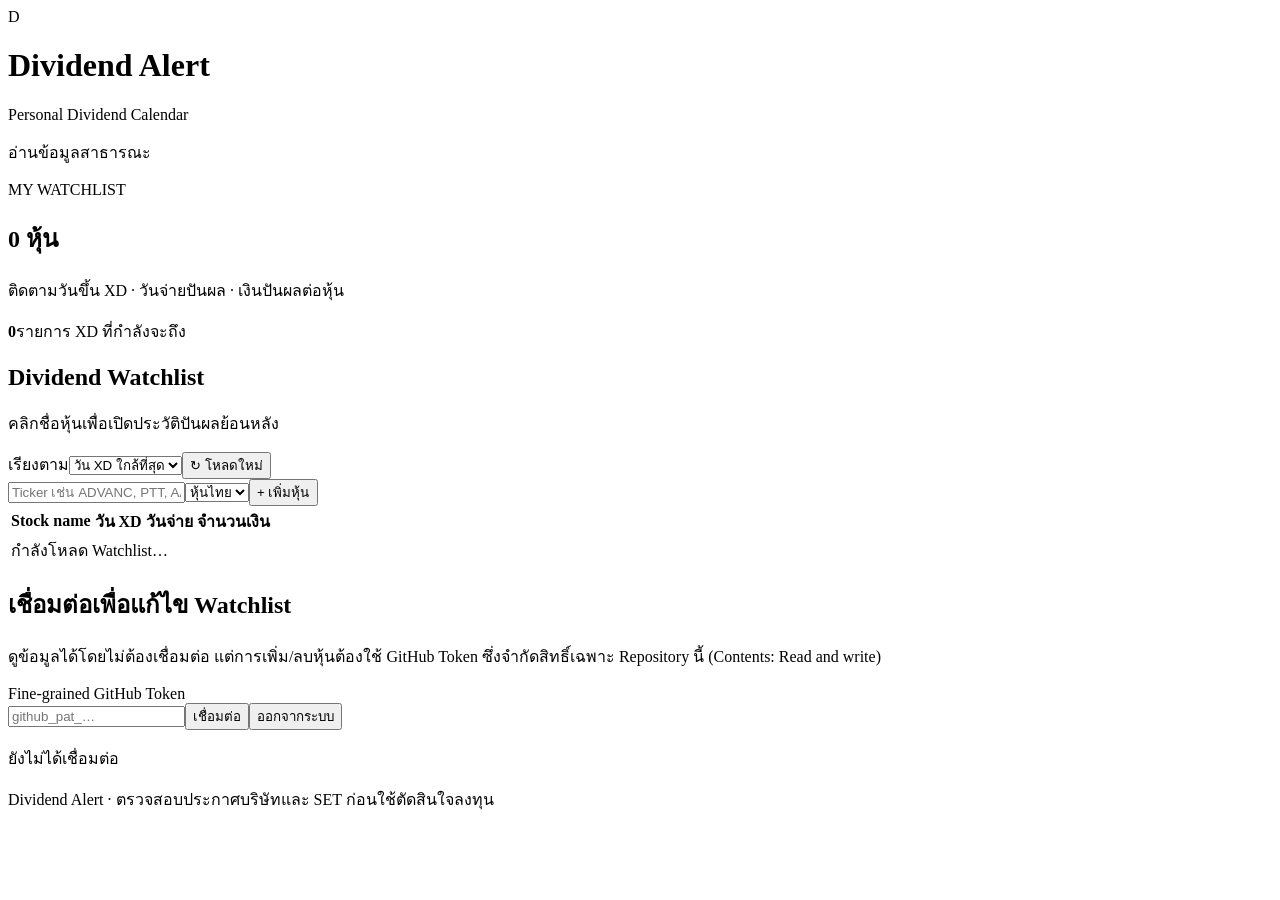
==== index.html @ e96a320b "Add Dividend Alert v1: index.html" ====
<!doctype html>
<html lang="th"><head><meta charset="utf-8"><meta name="viewport" content="width=device-width,initial-scale=1"><meta name="theme-color" content="#020a06"><title>Dividend Alert</title><link rel="stylesheet" href="css/style.css"></head>
<body>
<header class="topbar"><div class="brand-mark">D</div><div class="brand"><h1>Dividend Alert</h1><p>Personal Dividend Calendar</p></div><span id="connectionBadge" class="badge warn">อ่านข้อมูลสาธารณะ</span></header>
<main>
<section class="hero panel"><div><p class="eyebrow">MY WATCHLIST</p><h2 id="stockCount">0 หุ้น</h2><p class="muted">ติดตามวันขึ้น XD · วันจ่ายปันผล · เงินปันผลต่อหุ้น</p></div><div class="hero-stat"><strong id="upcomingCount">0</strong><span>รายการ XD ที่กำลังจะถึง</span></div></section>
<section class="panel"><div class="section-head"><div><h2>Dividend Watchlist</h2><p class="muted">คลิกชื่อหุ้นเพื่อเปิดประวัติปันผลย้อนหลัง</p></div><div class="sort-wrap"><label for="sortSelect">เรียงตาม</label><select id="sortSelect"><option value="date">วัน XD ใกล้ที่สุด</option><option value="name">ชื่อหุ้น A–Z</option></select><button id="refreshBtn" class="btn secondary">↻ โหลดใหม่</button></div></div>
<form id="addForm" class="add-row"><input id="tickerInput" maxlength="20" placeholder="Ticker เช่น ADVANC, PTT, AAPL" autocomplete="off" required><select id="marketSelect" aria-label="ตลาดหุ้น"><option value="TH">หุ้นไทย</option><option value="US">สหรัฐฯ</option></select><button class="btn primary" type="submit">+ เพิ่มหุ้น</button></form>
<div class="table-scroll"><table><thead><tr><th>Stock name</th><th>วัน XD</th><th>วันจ่าย</th><th>จำนวนเงิน</th><th></th></tr></thead><tbody id="watchlistBody"><tr><td colspan="5" class="empty">กำลังโหลด Watchlist…</td></tr></tbody></table></div><p id="lastUpdated" class="muted small"></p><p id="statusMessage" class="muted small" aria-live="polite"></p></section>
<section class="panel settings"><h2>เชื่อมต่อเพื่อแก้ไข Watchlist</h2><p class="muted">ดูข้อมูลได้โดยไม่ต้องเชื่อมต่อ แต่การเพิ่ม/ลบหุ้นต้องใช้ GitHub Token ซึ่งจำกัดสิทธิ์เฉพาะ Repository นี้ (Contents: Read and write)</p><label for="tokenInput">Fine-grained GitHub Token</label><div class="token-row"><input id="tokenInput" type="password" placeholder="github_pat_…" autocomplete="off"><button id="connectBtn" class="btn primary">เชื่อมต่อ</button><button id="disconnectBtn" class="btn secondary">ออกจากระบบ</button></div><p id="githubStatus" class="muted small">ยังไม่ได้เชื่อมต่อ</p></section>
<footer>Dividend Alert · ตรวจสอบประกาศบริษัทและ SET ก่อนใช้ตัดสินใจลงทุน</footer></main><script src="js/app.js"></script></body></html>
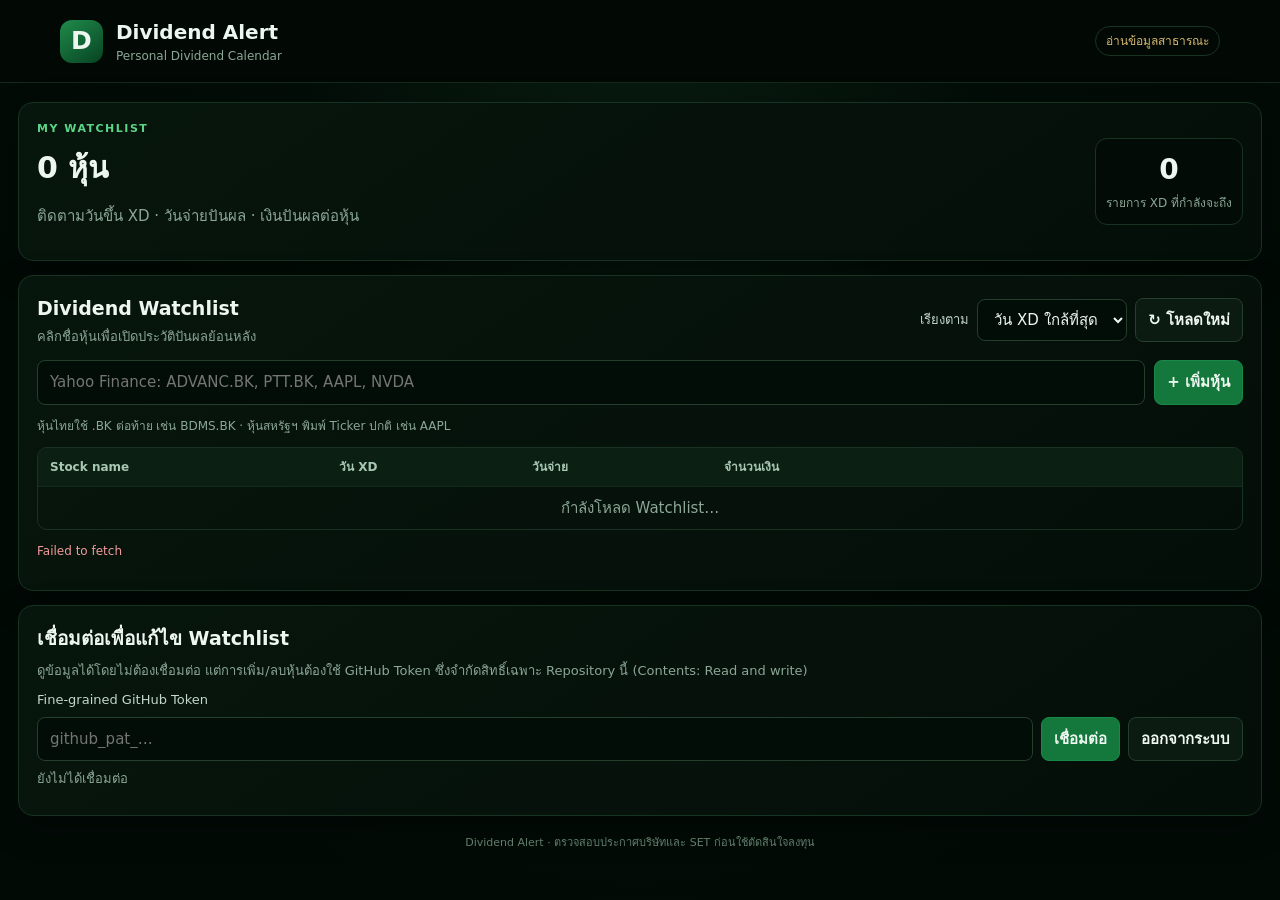
==== commit 5acc8e7c: "Remove market selector and use Yahoo Finance ticker format" ====
--- a/index.html
+++ b/index.html
@@ -5,7 +5,7 @@
 <main>
 <section class="hero panel"><div><p class="eyebrow">MY WATCHLIST</p><h2 id="stockCount">0 หุ้น</h2><p class="muted">ติดตามวันขึ้น XD · วันจ่ายปันผล · เงินปันผลต่อหุ้น</p></div><div class="hero-stat"><strong id="upcomingCount">0</strong><span>รายการ XD ที่กำลังจะถึง</span></div></section>
 <section class="panel"><div class="section-head"><div><h2>Dividend Watchlist</h2><p class="muted">คลิกชื่อหุ้นเพื่อเปิดประวัติปันผลย้อนหลัง</p></div><div class="sort-wrap"><label for="sortSelect">เรียงตาม</label><select id="sortSelect"><option value="date">วัน XD ใกล้ที่สุด</option><option value="name">ชื่อหุ้น A–Z</option></select><button id="refreshBtn" class="btn secondary">↻ โหลดใหม่</button></div></div>
-<form id="addForm" class="add-row"><input id="tickerInput" maxlength="20" placeholder="Ticker เช่น ADVANC, PTT, AAPL" autocomplete="off" required><select id="marketSelect" aria-label="ตลาดหุ้น"><option value="TH">หุ้นไทย</option><option value="US">สหรัฐฯ</option></select><button class="btn primary" type="submit">+ เพิ่มหุ้น</button></form>
+<form id="addForm" class="add-row"><input id="tickerInput" maxlength="20" placeholder="Yahoo Finance: ADVANC.BK, PTT.BK, AAPL, NVDA" autocomplete="off" required><button class="btn primary" type="submit">+ เพิ่มหุ้น</button></form><p class="muted small">หุ้นไทยใช้ .BK ต่อท้าย เช่น BDMS.BK · หุ้นสหรัฐฯ พิมพ์ Ticker ปกติ เช่น AAPL</p>
 <div class="table-scroll"><table><thead><tr><th>Stock name</th><th>วัน XD</th><th>วันจ่าย</th><th>จำนวนเงิน</th><th></th></tr></thead><tbody id="watchlistBody"><tr><td colspan="5" class="empty">กำลังโหลด Watchlist…</td></tr></tbody></table></div><p id="lastUpdated" class="muted small"></p><p id="statusMessage" class="muted small" aria-live="polite"></p></section>
 <section class="panel settings"><h2>เชื่อมต่อเพื่อแก้ไข Watchlist</h2><p class="muted">ดูข้อมูลได้โดยไม่ต้องเชื่อมต่อ แต่การเพิ่ม/ลบหุ้นต้องใช้ GitHub Token ซึ่งจำกัดสิทธิ์เฉพาะ Repository นี้ (Contents: Read and write)</p><label for="tokenInput">Fine-grained GitHub Token</label><div class="token-row"><input id="tokenInput" type="password" placeholder="github_pat_…" autocomplete="off"><button id="connectBtn" class="btn primary">เชื่อมต่อ</button><button id="disconnectBtn" class="btn secondary">ออกจากระบบ</button></div><p id="githubStatus" class="muted small">ยังไม่ได้เชื่อมต่อ</p></section>
 <footer>Dividend Alert · ตรวจสอบประกาศบริษัทและ SET ก่อนใช้ตัดสินใจลงทุน</footer></main><script src="js/app.js"></script></body></html>
--- a/css/style.css
+++ b/css/style.css
@@ -0,0 +1,26 @@
+:root{color-scheme:dark;--bg:#020a06;--panel:#06130b;--panel2:#091a10;--line:#193322;--text:#edf7f0;--muted:#8ca795;--green:#1b9850}
+*{box-sizing:border-box}body{margin:0;min-height:100vh;background:radial-gradient(ellipse at 50% -25%,#0b2415 0%,#030d07 42%,var(--bg) 78%);color:var(--text);font:15px/1.5 system-ui,-apple-system,"Segoe UI",sans-serif}.topbar{display:flex;align-items:center;gap:13px;padding:17px max(20px,calc((100% - 1160px)/2));border-bottom:1px solid #14291c;background:#020905}.brand-mark{width:43px;height:43px;border-radius:12px;background:linear-gradient(145deg,#208b4b,#074322);display:grid;place-items:center;font-size:25px;font-weight:850}.brand h1{font-size:20px;margin:0}.brand p{margin:0;color:var(--muted);font-size:12px}.badge{margin-left:auto;padding:5px 10px;border:1px solid var(--line);border-radius:99px;font-size:12px}.badge.ok{color:#79e6a1;border-color:#246d43}.badge.warn{color:#d9b96f}
+main{max-width:1160px;margin:27px auto;padding:0 18px}.panel{background:linear-gradient(145deg,#07160d,#040e08);border:1px solid #173321;border-radius:15px;padding:23px;margin-bottom:19px;box-shadow:0 12px 34px #0005}.hero{display:flex;justify-content:space-between;align-items:center;gap:18px}.eyebrow{margin:0 0 7px;color:#5bd488;font-size:11px;letter-spacing:1.5px;font-weight:800}.hero h2{font-size:30px;margin:0}.muted{color:var(--muted)}.hero-stat{min-width:150px;text-align:center;border:1px solid var(--line);background:#030b06;border-radius:12px;padding:13px}.hero-stat strong{display:block;font-size:28px}.hero-stat span{font-size:12px;color:var(--muted)}
+.section-head{display:flex;align-items:center;justify-content:space-between;gap:15px}.section-head h2,.settings h2{font-size:19px;margin:0 0 4px}.section-head p{margin:0;font-size:13px}.sort-wrap{display:flex;align-items:center;gap:8px}.sort-wrap label,.settings label{font-size:13px;color:#c3d7ca}input,select,.btn{font:inherit;color:var(--text);background:#030d07;border:1px solid #24402d;border-radius:8px;padding:10px 12px}.btn{cursor:pointer;font-weight:700}.btn:hover{filter:brightness(1.2)}.btn.primary{background:#14783c;border-color:#19894a}.btn.secondary{background:#0b1b11}.add-row{display:flex;gap:9px;margin:21px 0 14px}.add-row input{flex:1;min-width:120px}.add-row select{min-width:115px}.table-scroll{overflow-x:auto;border:1px solid var(--line);border-radius:10px}table{width:100%;min-width:680px;border-collapse:collapse;text-align:left}th{background:#0b2013;color:#a9c8b4;font-size:12px;padding:13px 15px;white-space:nowrap}td{padding:14px 15px;border-top:1px solid #142a1c;white-space:nowrap}tbody tr:hover{background:#0a1c10}.ticker-link{color:#86e4a5;text-decoration:none;font-weight:800}.ticker-link:hover{text-decoration:underline}.market-label,.row-status{display:block;color:var(--muted);font-size:11px}.row-status.error{color:#f19b9b}.remove{border:1px solid #573333;color:#f0a0a0;background:#21100f;border-radius:7px;padding:5px 9px;cursor:pointer}.empty{text-align:center;color:var(--muted);padding:28px}.small{font-size:12px}.settings>p{font-size:13px}.token-row{display:flex;gap:8px;margin-top:8px}.token-row input{flex:1;min-width:100px}footer{text-align:center;color:#617e6b;font-size:11px;padding:8px 0 26px}@media(max-width:680px){main{margin:15px auto;padding:0 10px}.panel{padding:16px}.section-head{align-items:flex-start;flex-direction:column}.sort-wrap{width:100%;flex-wrap:wrap}.add-row{flex-wrap:wrap}.add-row input{flex-basis:100%}.hero-stat{min-width:105px}.token-row{flex-wrap:wrap}.token-row input{flex-basis:100%}}
+
+/* Compact layout: keep text readable while reducing unused space. */
+main{max-width:1280px;margin:19px auto}
+.panel{padding:18px;margin-bottom:14px}
+.hero-stat{padding:10px;min-width:138px}
+.add-row{margin:14px 0 10px}
+.table-scroll table{table-layout:fixed}
+.table-scroll th,.table-scroll td{padding:10px 12px}
+.table-scroll th:nth-child(1),.table-scroll td:nth-child(1){width:24%}
+.table-scroll th:nth-child(2),.table-scroll td:nth-child(2){width:16%}
+.table-scroll th:nth-child(3),.table-scroll td:nth-child(3){width:16%}
+.table-scroll th:nth-child(4),.table-scroll td:nth-child(4){width:32%}
+.table-scroll th:nth-child(5),.table-scroll td:nth-child(5){width:12%}
+.settings>p{margin:8px 0}
+.token-row{margin-top:6px}
+footer{padding:5px 0 18px}
+@media(max-width:680px){
+  main{margin:12px auto;padding:0 10px}
+  .panel{padding:14px;margin-bottom:12px}
+  .table-scroll th,.table-scroll td{padding:10px 10px}
+}
+
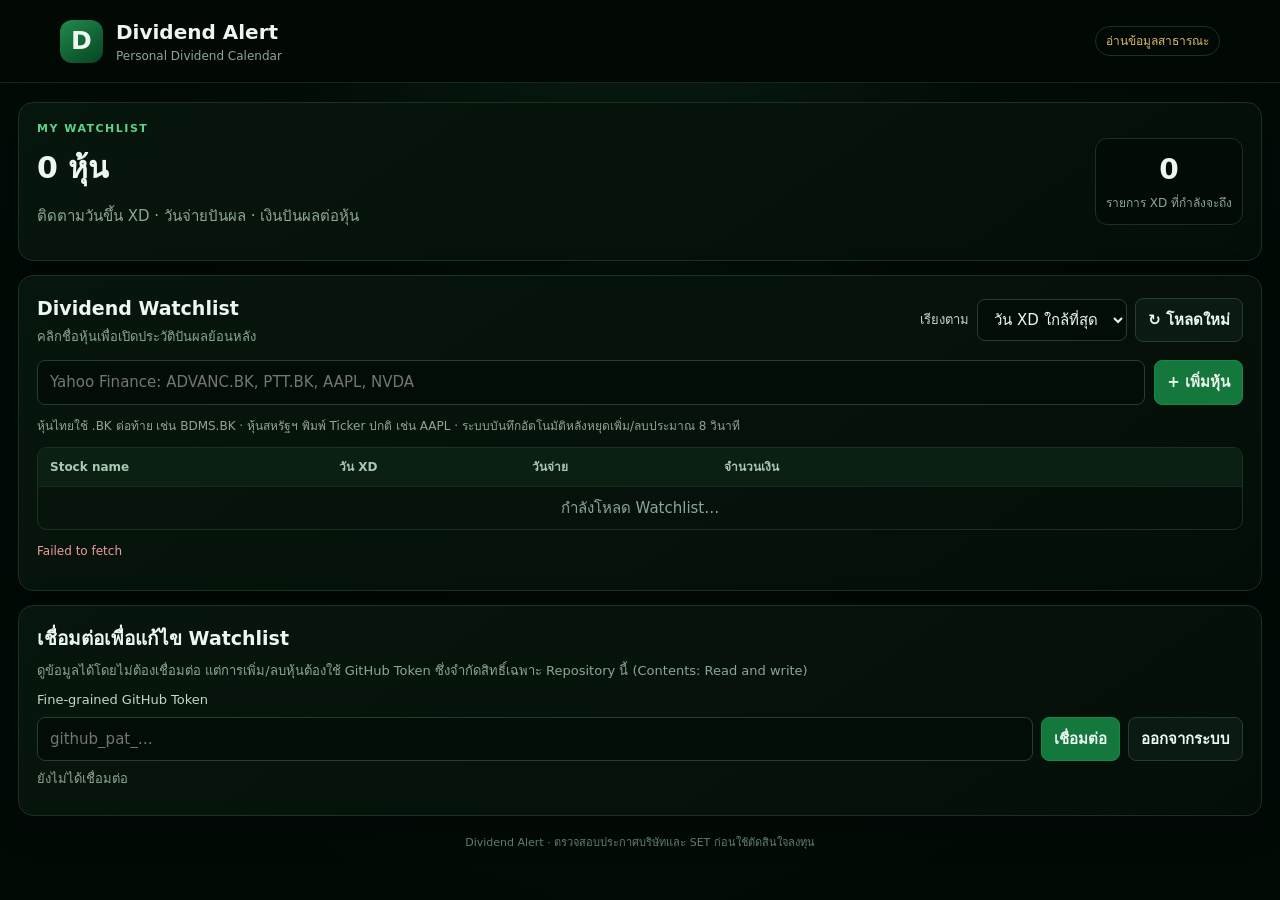
==== commit b42de4d8: "Explain automatic batched Watchlist save delay" ====
--- a/index.html
+++ b/index.html
@@ -5,7 +5,7 @@
 <main>
 <section class="hero panel"><div><p class="eyebrow">MY WATCHLIST</p><h2 id="stockCount">0 หุ้น</h2><p class="muted">ติดตามวันขึ้น XD · วันจ่ายปันผล · เงินปันผลต่อหุ้น</p></div><div class="hero-stat"><strong id="upcomingCount">0</strong><span>รายการ XD ที่กำลังจะถึง</span></div></section>
 <section class="panel"><div class="section-head"><div><h2>Dividend Watchlist</h2><p class="muted">คลิกชื่อหุ้นเพื่อเปิดประวัติปันผลย้อนหลัง</p></div><div class="sort-wrap"><label for="sortSelect">เรียงตาม</label><select id="sortSelect"><option value="date">วัน XD ใกล้ที่สุด</option><option value="name">ชื่อหุ้น A–Z</option></select><button id="refreshBtn" class="btn secondary">↻ โหลดใหม่</button></div></div>
-<form id="addForm" class="add-row"><input id="tickerInput" maxlength="20" placeholder="Yahoo Finance: ADVANC.BK, PTT.BK, AAPL, NVDA" autocomplete="off" required><button class="btn primary" type="submit">+ เพิ่มหุ้น</button></form><p class="muted small">หุ้นไทยใช้ .BK ต่อท้าย เช่น BDMS.BK · หุ้นสหรัฐฯ พิมพ์ Ticker ปกติ เช่น AAPL</p>
+<form id="addForm" class="add-row"><input id="tickerInput" maxlength="20" placeholder="Yahoo Finance: ADVANC.BK, PTT.BK, AAPL, NVDA" autocomplete="off" required><button class="btn primary" type="submit">+ เพิ่มหุ้น</button></form><p class="muted small">หุ้นไทยใช้ .BK ต่อท้าย เช่น BDMS.BK · หุ้นสหรัฐฯ พิมพ์ Ticker ปกติ เช่น AAPL · ระบบบันทึกอัตโนมัติหลังหยุดเพิ่ม/ลบประมาณ 8 วินาที</p>
 <div class="table-scroll"><table><thead><tr><th>Stock name</th><th>วัน XD</th><th>วันจ่าย</th><th>จำนวนเงิน</th><th></th></tr></thead><tbody id="watchlistBody"><tr><td colspan="5" class="empty">กำลังโหลด Watchlist…</td></tr></tbody></table></div><p id="lastUpdated" class="muted small"></p><p id="statusMessage" class="muted small" aria-live="polite"></p></section>
 <section class="panel settings"><h2>เชื่อมต่อเพื่อแก้ไข Watchlist</h2><p class="muted">ดูข้อมูลได้โดยไม่ต้องเชื่อมต่อ แต่การเพิ่ม/ลบหุ้นต้องใช้ GitHub Token ซึ่งจำกัดสิทธิ์เฉพาะ Repository นี้ (Contents: Read and write)</p><label for="tokenInput">Fine-grained GitHub Token</label><div class="token-row"><input id="tokenInput" type="password" placeholder="github_pat_…" autocomplete="off"><button id="connectBtn" class="btn primary">เชื่อมต่อ</button><button id="disconnectBtn" class="btn secondary">ออกจากระบบ</button></div><p id="githubStatus" class="muted small">ยังไม่ได้เชื่อมต่อ</p></section>
 <footer>Dividend Alert · ตรวจสอบประกาศบริษัทและ SET ก่อนใช้ตัดสินใจลงทุน</footer></main><script src="js/app.js"></script></body></html>
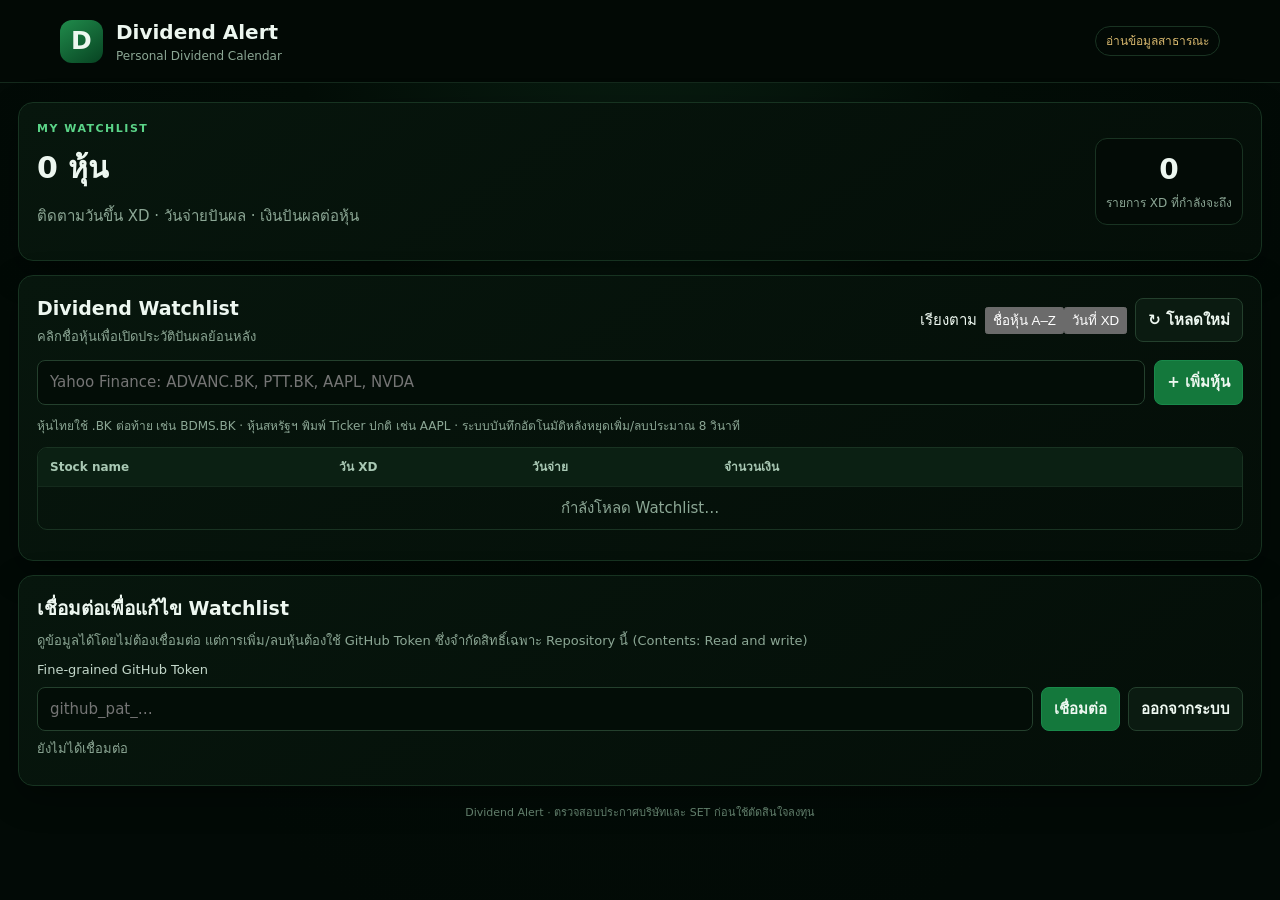
==== commit a461f379: "Replace sort dropdown with visible sort buttons" ====
--- a/index.html
+++ b/index.html
@@ -4,7 +4,7 @@
 <header class="topbar"><div class="brand-mark">D</div><div class="brand"><h1>Dividend Alert</h1><p>Personal Dividend Calendar</p></div><span id="connectionBadge" class="badge warn">อ่านข้อมูลสาธารณะ</span></header>
 <main>
 <section class="hero panel"><div><p class="eyebrow">MY WATCHLIST</p><h2 id="stockCount">0 หุ้น</h2><p class="muted">ติดตามวันขึ้น XD · วันจ่ายปันผล · เงินปันผลต่อหุ้น</p></div><div class="hero-stat"><strong id="upcomingCount">0</strong><span>รายการ XD ที่กำลังจะถึง</span></div></section>
-<section class="panel"><div class="section-head"><div><h2>Dividend Watchlist</h2><p class="muted">คลิกชื่อหุ้นเพื่อเปิดประวัติปันผลย้อนหลัง</p></div><div class="sort-wrap"><label for="sortSelect">เรียงตาม</label><select id="sortSelect"><option value="date">วัน XD ใกล้ที่สุด</option><option value="name">ชื่อหุ้น A–Z</option></select><button id="refreshBtn" class="btn secondary">↻ โหลดใหม่</button></div></div>
+<section class="panel"><div class="section-head"><div><h2>Dividend Watchlist</h2><p class="muted">คลิกชื่อหุ้นเพื่อเปิดประวัติปันผลย้อนหลัง</p></div><div class="sort-wrap" aria-label="ตัวเลือกการเรียงข้อมูล"><span class="sort-label">เรียงตาม</span><div class="sort-options"><button id="sortName" class="sort-option" type="button" aria-pressed="false">ชื่อหุ้น A–Z</button><button id="sortDate" class="sort-option active" type="button" aria-pressed="true">วันที่ XD</button></div><button id="refreshBtn" class="btn secondary">↻ โหลดใหม่</button></div></div>
 <form id="addForm" class="add-row"><input id="tickerInput" maxlength="20" placeholder="Yahoo Finance: ADVANC.BK, PTT.BK, AAPL, NVDA" autocomplete="off" required><button class="btn primary" type="submit">+ เพิ่มหุ้น</button></form><p class="muted small">หุ้นไทยใช้ .BK ต่อท้าย เช่น BDMS.BK · หุ้นสหรัฐฯ พิมพ์ Ticker ปกติ เช่น AAPL · ระบบบันทึกอัตโนมัติหลังหยุดเพิ่ม/ลบประมาณ 8 วินาที</p>
 <div class="table-scroll"><table><thead><tr><th>Stock name</th><th>วัน XD</th><th>วันจ่าย</th><th>จำนวนเงิน</th><th></th></tr></thead><tbody id="watchlistBody"><tr><td colspan="5" class="empty">กำลังโหลด Watchlist…</td></tr></tbody></table></div><p id="lastUpdated" class="muted small"></p><p id="statusMessage" class="muted small" aria-live="polite"></p></section>
 <section class="panel settings"><h2>เชื่อมต่อเพื่อแก้ไข Watchlist</h2><p class="muted">ดูข้อมูลได้โดยไม่ต้องเชื่อมต่อ แต่การเพิ่ม/ลบหุ้นต้องใช้ GitHub Token ซึ่งจำกัดสิทธิ์เฉพาะ Repository นี้ (Contents: Read and write)</p><label for="tokenInput">Fine-grained GitHub Token</label><div class="token-row"><input id="tokenInput" type="password" placeholder="github_pat_…" autocomplete="off"><button id="connectBtn" class="btn primary">เชื่อมต่อ</button><button id="disconnectBtn" class="btn secondary">ออกจากระบบ</button></div><p id="githubStatus" class="muted small">ยังไม่ได้เชื่อมต่อ</p></section>
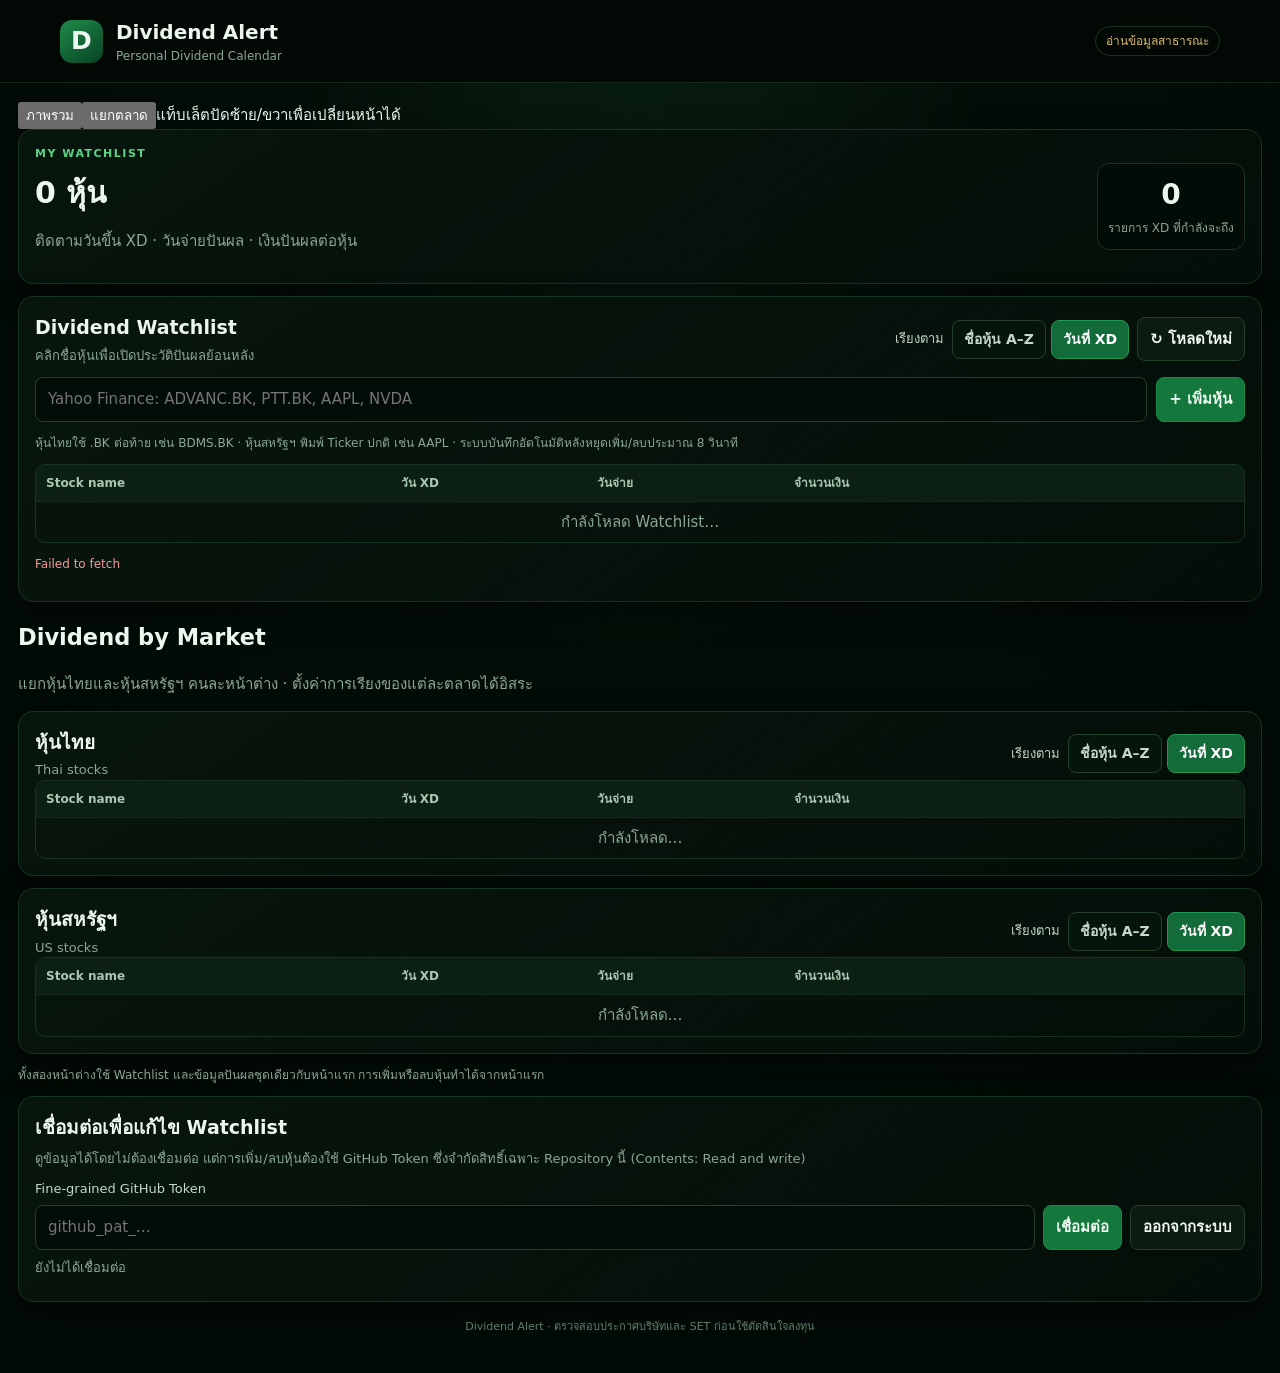
==== commit 124b2272: "Add swipeable overview and market-separated dashboard pages" ====
--- a/index.html
+++ b/index.html
@@ -3,9 +3,23 @@
 <body>
 <header class="topbar"><div class="brand-mark">D</div><div class="brand"><h1>Dividend Alert</h1><p>Personal Dividend Calendar</p></div><span id="connectionBadge" class="badge warn">อ่านข้อมูลสาธารณะ</span></header>
 <main>
+<div class="view-switch" aria-label="เลือกหน้าการแสดงผล"><button id="overviewTab" class="view-tab active" type="button" aria-pressed="true">ภาพรวม</button><button id="marketsTab" class="view-tab" type="button" aria-pressed="false">แยกตลาด</button><span class="view-hint">แท็บเล็ตปัดซ้าย/ขวาเพื่อเปลี่ยนหน้าได้</span></div>
+<div class="pages-viewport" id="pagesViewport">
+<div class="pages-track">
+<section class="view-page" id="overviewPage" aria-label="ภาพรวม">
 <section class="hero panel"><div><p class="eyebrow">MY WATCHLIST</p><h2 id="stockCount">0 หุ้น</h2><p class="muted">ติดตามวันขึ้น XD · วันจ่ายปันผล · เงินปันผลต่อหุ้น</p></div><div class="hero-stat"><strong id="upcomingCount">0</strong><span>รายการ XD ที่กำลังจะถึง</span></div></section>
 <section class="panel"><div class="section-head"><div><h2>Dividend Watchlist</h2><p class="muted">คลิกชื่อหุ้นเพื่อเปิดประวัติปันผลย้อนหลัง</p></div><div class="sort-wrap" aria-label="ตัวเลือกการเรียงข้อมูล"><span class="sort-label">เรียงตาม</span><div class="sort-options"><button id="sortName" class="sort-option" type="button" aria-pressed="false">ชื่อหุ้น A–Z</button><button id="sortDate" class="sort-option active" type="button" aria-pressed="true">วันที่ XD</button></div><button id="refreshBtn" class="btn secondary">↻ โหลดใหม่</button></div></div>
 <form id="addForm" class="add-row"><input id="tickerInput" maxlength="20" placeholder="Yahoo Finance: ADVANC.BK, PTT.BK, AAPL, NVDA" autocomplete="off" required><button class="btn primary" type="submit">+ เพิ่มหุ้น</button></form><p class="muted small">หุ้นไทยใช้ .BK ต่อท้าย เช่น BDMS.BK · หุ้นสหรัฐฯ พิมพ์ Ticker ปกติ เช่น AAPL · ระบบบันทึกอัตโนมัติหลังหยุดเพิ่ม/ลบประมาณ 8 วินาที</p>
 <div class="table-scroll"><table><thead><tr><th>Stock name</th><th>วัน XD</th><th>วันจ่าย</th><th>จำนวนเงิน</th><th></th></tr></thead><tbody id="watchlistBody"><tr><td colspan="5" class="empty">กำลังโหลด Watchlist…</td></tr></tbody></table></div><p id="lastUpdated" class="muted small"></p><p id="statusMessage" class="muted small" aria-live="polite"></p></section>
+</section>
+<section class="view-page" id="marketsPage" aria-label="แยกตามตลาด">
+<div class="market-page-intro"><h2>Dividend by Market</h2><p class="muted">แยกหุ้นไทยและหุ้นสหรัฐฯ คนละหน้าต่าง · ตั้งค่าการเรียงของแต่ละตลาดได้อิสระ</p></div>
+<section class="panel market-panel"><div class="section-head"><div><h2>หุ้นไทย</h2><p class="muted">Thai stocks</p></div><div class="sort-wrap"><span class="sort-label">เรียงตาม</span><div class="sort-options"><button id="thSortName" class="sort-option" type="button" aria-pressed="false">ชื่อหุ้น A–Z</button><button id="thSortDate" class="sort-option active" type="button" aria-pressed="true">วันที่ XD</button></div></div></div>
+<div class="table-scroll"><table><thead><tr><th>Stock name</th><th>วัน XD</th><th>วันจ่าย</th><th>จำนวนเงิน</th><th></th></tr></thead><tbody id="thaiBody"><tr><td colspan="5" class="empty">กำลังโหลด…</td></tr></tbody></table></div></section>
+<section class="panel market-panel"><div class="section-head"><div><h2>หุ้นสหรัฐฯ</h2><p class="muted">US stocks</p></div><div class="sort-wrap"><span class="sort-label">เรียงตาม</span><div class="sort-options"><button id="usSortName" class="sort-option" type="button" aria-pressed="false">ชื่อหุ้น A–Z</button><button id="usSortDate" class="sort-option active" type="button" aria-pressed="true">วันที่ XD</button></div></div></div>
+<div class="table-scroll"><table><thead><tr><th>Stock name</th><th>วัน XD</th><th>วันจ่าย</th><th>จำนวนเงิน</th><th></th></tr></thead><tbody id="usBody"><tr><td colspan="5" class="empty">กำลังโหลด…</td></tr></tbody></table></div></section>
+<p class="muted small">ทั้งสองหน้าต่างใช้ Watchlist และข้อมูลปันผลชุดเดียวกับหน้าแรก การเพิ่มหรือลบหุ้นทำได้จากหน้าแรก</p>
+</section>
+</div></div>
 <section class="panel settings"><h2>เชื่อมต่อเพื่อแก้ไข Watchlist</h2><p class="muted">ดูข้อมูลได้โดยไม่ต้องเชื่อมต่อ แต่การเพิ่ม/ลบหุ้นต้องใช้ GitHub Token ซึ่งจำกัดสิทธิ์เฉพาะ Repository นี้ (Contents: Read and write)</p><label for="tokenInput">Fine-grained GitHub Token</label><div class="token-row"><input id="tokenInput" type="password" placeholder="github_pat_…" autocomplete="off"><button id="connectBtn" class="btn primary">เชื่อมต่อ</button><button id="disconnectBtn" class="btn secondary">ออกจากระบบ</button></div><p id="githubStatus" class="muted small">ยังไม่ได้เชื่อมต่อ</p></section>
 <footer>Dividend Alert · ตรวจสอบประกาศบริษัทและ SET ก่อนใช้ตัดสินใจลงทุน</footer></main><script src="js/app.js"></script></body></html>
--- a/css/style.css
+++ b/css/style.css
@@ -24,3 +24,26 @@
   .table-scroll th,.table-scroll td{padding:10px 10px}
 }
 
+/* Compact, always-visible sort controls; readable text sizes are preserved. */
+.sort-wrap{gap:8px}
+.sort-label{font-size:13px;color:#c3d7ca;white-space:nowrap}
+.sort-options{display:flex;gap:5px}
+.sort-option{font:inherit;font-weight:650;font-size:14px;color:#c5d8cb;background:#06150c;border:1px solid #24402d;border-radius:8px;padding:8px 11px;cursor:pointer;white-space:nowrap}
+.sort-option.active{background:#126b38;border-color:#239653;color:#fff}
+.sort-option:focus-visible{outline:2px solid #65d995;outline-offset:2px}
+.table-scroll table{width:100%;min-width:680px;table-layout:fixed}
+.table-scroll th,.table-scroll td{padding:9px 10px}
+.table-scroll th:nth-child(1),.table-scroll td:nth-child(1){width:27%}
+.table-scroll th:nth-child(2),.table-scroll td:nth-child(2){width:15%}
+.table-scroll th:nth-child(3),.table-scroll td:nth-child(3){width:15%}
+.table-scroll th:nth-child(4),.table-scroll td:nth-child(4){width:25%}
+.table-scroll th:nth-child(5),.table-scroll td:nth-child(5){width:10%}
+.panel{padding:16px;margin-bottom:12px}
+.add-row{margin:12px 0 8px}
+@media(max-width:680px){
+ .sort-wrap{width:100%;align-items:center;gap:6px}
+ .sort-options{flex:1}
+ .sort-option{flex:1;padding:8px 7px}
+ .table-scroll th,.table-scroll td{padding:9px 9px}
+}
+
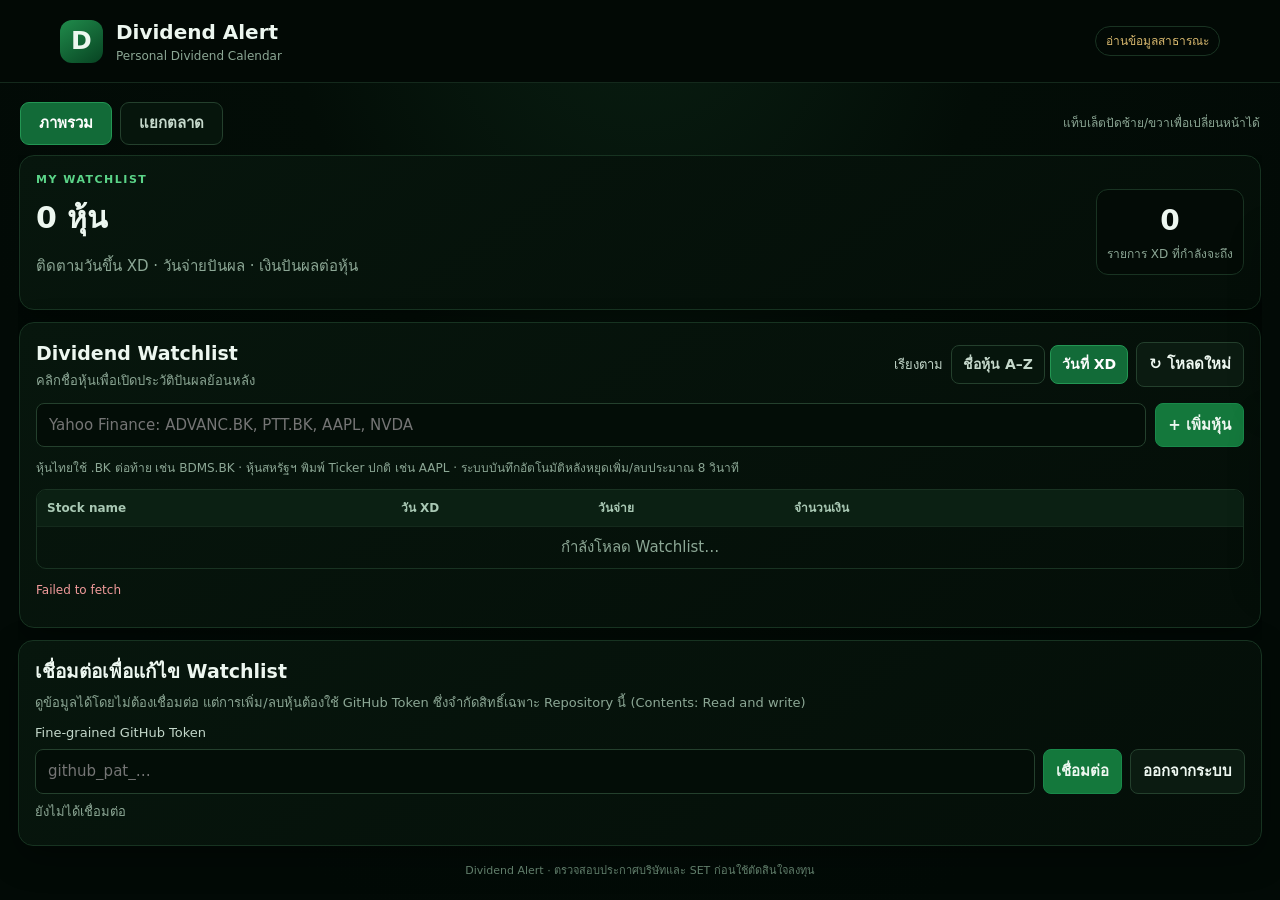
==== commit 0e3b53ee: "Add dividend source chooser dialog" ====
--- a/index.html
+++ b/index.html
@@ -22,4 +22,14 @@
 </section>
 </div></div>
 <section class="panel settings"><h2>เชื่อมต่อเพื่อแก้ไข Watchlist</h2><p class="muted">ดูข้อมูลได้โดยไม่ต้องเชื่อมต่อ แต่การเพิ่ม/ลบหุ้นต้องใช้ GitHub Token ซึ่งจำกัดสิทธิ์เฉพาะ Repository นี้ (Contents: Read and write)</p><label for="tokenInput">Fine-grained GitHub Token</label><div class="token-row"><input id="tokenInput" type="password" placeholder="github_pat_…" autocomplete="off"><button id="connectBtn" class="btn primary">เชื่อมต่อ</button><button id="disconnectBtn" class="btn secondary">ออกจากระบบ</button></div><p id="githubStatus" class="muted small">ยังไม่ได้เชื่อมต่อ</p></section>
-<footer>Dividend Alert · ตรวจสอบประกาศบริษัทและ SET ก่อนใช้ตัดสินใจลงทุน</footer></main><script src="js/app.js"></script></body></html>+<footer>Dividend Alert · ตรวจสอบประกาศบริษัทและ SET ก่อนใช้ตัดสินใจลงทุน</footer></main>
+<div id="sourceChooser" class="dialog-backdrop" hidden role="presentation">
+<section class="source-dialog" role="dialog" aria-modal="true" aria-labelledby="sourceChooserTitle">
+<button id="sourceChooserClose" class="dialog-close" type="button" aria-label="ปิด">×</button>
+<p class="eyebrow">DIVIDEND CHECK</p><h2 id="sourceChooserTitle">เลือกแหล่งข้อมูล</h2>
+<p class="muted">เลือกตรวจสอบข้อมูลจากแหล่งภายนอก หรือดูประวัติที่จัดเก็บในเว็บแอปนี้</p>
+<a id="sourceExternal" class="source-choice" href="#" target="_blank" rel="noopener"><strong>1. ดูข้อมูลปันผลจาก SETTRADE</strong><span>เปิดหน้า “สิทธิประโยชน์” ของหุ้นตัวนี้</span></a>
+<a id="sourceHistory" class="source-choice primary-choice" href="#"><strong>2. ดูประวัติปันผลย้อนหลัง 5 ปี</strong><span>ดูตารางวัน XD วันจ่าย และจำนวนเงินใน Dividend Alert</span></a>
+<p class="small muted">ประวัติในแอปแสดงเฉพาะรายการ Corporate Actions ที่ดึงได้จริง</p>
+</section></div>
+<script src="js/app.js"></script></body></html>
--- a/css/style.css
+++ b/css/style.css
@@ -47,3 +47,30 @@
  .table-scroll th,.table-scroll td{padding:9px 9px}
 }
 
+/* Two horizontally swipeable dashboard pages. */
+.view-switch{display:flex;align-items:center;gap:8px;margin:0 0 10px;padding:0 2px}
+.view-tab{font:inherit;font-size:15px;font-weight:700;color:#c5d8cb;background:#06150c;border:1px solid #24402d;border-radius:9px;padding:9px 18px;cursor:pointer}
+.view-tab.active{background:#126b38;border-color:#239653;color:#fff}
+.view-hint{margin-left:auto;color:var(--muted);font-size:12px}
+.pages-viewport{width:100%;overflow-x:auto;overflow-y:hidden;scroll-snap-type:x mandatory;scroll-behavior:smooth;scrollbar-width:none;-webkit-overflow-scrolling:touch}
+.pages-viewport::-webkit-scrollbar{display:none}
+.pages-track{display:flex;align-items:flex-start;width:100%}
+.view-page{flex:0 0 100%;width:100%;min-width:0;scroll-snap-align:start;scroll-snap-stop:always;padding:0 1px}
+.view-page>.panel{width:100%}
+.market-page-intro{padding:4px 2px 10px}
+.market-page-intro h2{font-size:22px;margin:0 0 3px}
+.market-page-intro p{margin:0;font-size:13px}
+.market-panel{margin-bottom:12px}
+.market-panel .section-head{margin-bottom:12px}
+.market-panel .section-head h2{margin:0;font-size:19px}
+.market-panel .section-head p{margin:0;font-size:12px}
+.market-panel table{min-width:620px}
+@media(max-width:680px){
+ .view-switch{gap:6px}
+ .view-tab{flex:1;padding:9px 8px}
+ .view-hint{display:none}
+ .market-panel .section-head{align-items:flex-start;flex-direction:column}
+ .market-panel .sort-wrap{width:100%;flex-wrap:nowrap}
+ .market-panel .sort-options{flex:1}
+}
+
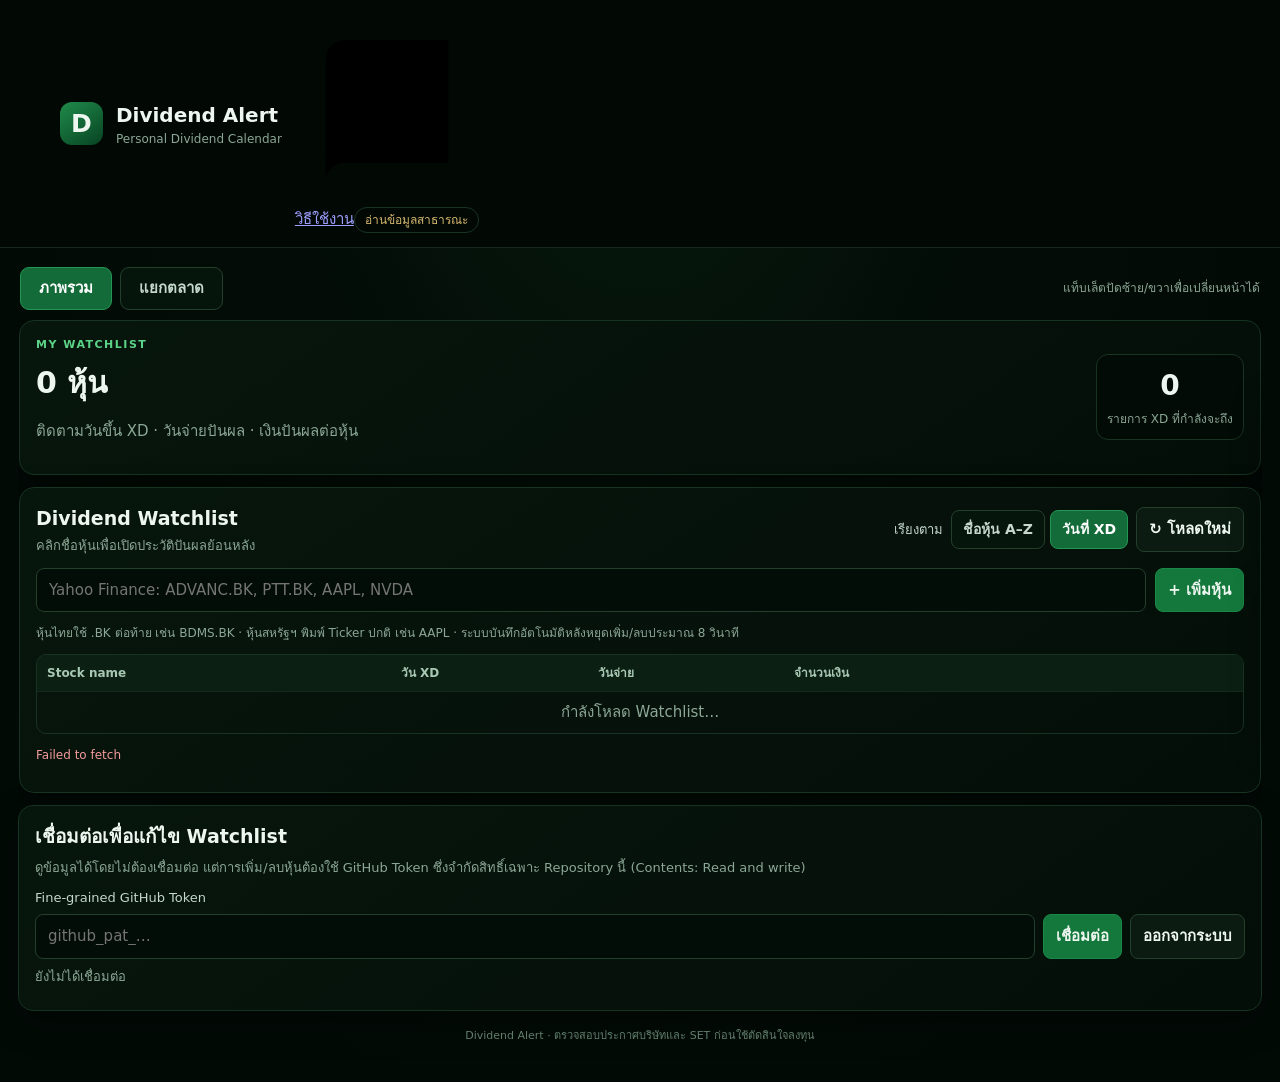
==== commit af3eb307: "Add README help link with book icon" ====
--- a/index.html
+++ b/index.html
@@ -1,7 +1,7 @@
 <!doctype html>
 <html lang="th"><head><meta charset="utf-8"><meta name="viewport" content="width=device-width,initial-scale=1"><meta name="theme-color" content="#020a06"><title>Dividend Alert</title><link rel="stylesheet" href="css/style.css"></head>
 <body>
-<header class="topbar"><div class="brand-mark">D</div><div class="brand"><h1>Dividend Alert</h1><p>Personal Dividend Calendar</p></div><span id="connectionBadge" class="badge warn">อ่านข้อมูลสาธารณะ</span></header>
+<header class="topbar"><div class="brand-mark">D</div><div class="brand"><h1>Dividend Alert</h1><p>Personal Dividend Calendar</p></div><div class="topbar-actions"><a class="help-link" href="https://github.com/mornavapon/dividend-alert#readme" target="_blank" rel="noopener" aria-label="วิธีใช้งาน"><svg viewBox="0 0 24 24" aria-hidden="true"><path d="M4 5.5A2.5 2.5 0 0 1 6.5 3H20v16H6.5A2.5 2.5 0 0 0 4 21.5v-16Z"/><path d="M4 18.5A2.5 2.5 0 0 1 6.5 16H20M8 7h8M8 10h8"/></svg><span>วิธีใช้งาน</span></a><span id="connectionBadge" class="badge warn">อ่านข้อมูลสาธารณะ</span></div></header>
 <main>
 <div class="view-switch" aria-label="เลือกหน้าการแสดงผล"><button id="overviewTab" class="view-tab active" type="button" aria-pressed="true">ภาพรวม</button><button id="marketsTab" class="view-tab" type="button" aria-pressed="false">แยกตลาด</button><span class="view-hint">แท็บเล็ตปัดซ้าย/ขวาเพื่อเปลี่ยนหน้าได้</span></div>
 <div class="pages-viewport" id="pagesViewport">
--- a/css/style.css
+++ b/css/style.css
@@ -74,3 +74,22 @@
  .market-panel .sort-options{flex:1}
 }
 
+
+/* Two-source dividend chooser and history page */
+.dialog-backdrop[hidden]{display:none}
+.dialog-backdrop{position:fixed;inset:0;z-index:1000;display:grid;place-items:center;padding:18px;background:#000b;backdrop-filter:blur(5px)}
+.source-dialog{position:relative;width:min(100%,480px);padding:25px;border:1px solid #28543a;border-radius:17px;background:linear-gradient(145deg,#0a1b10,#030c07);box-shadow:0 24px 70px #000b}
+.source-dialog h2{font-size:22px;margin:0 0 8px}
+.source-dialog>p{margin:8px 0 16px}
+.dialog-close{position:absolute;right:13px;top:10px;border:0;background:transparent;color:#c5d8cb;font-size:29px;cursor:pointer}
+.source-choice{display:block;margin:11px 0;padding:15px 16px;border:1px solid #2b4a34;border-radius:11px;background:#07140c;color:#edf7f0;text-decoration:none}
+.source-choice strong,.source-choice span{display:block}
+.source-choice strong{font-size:16px}
+.source-choice span{margin-top:4px;color:#9db5a5;font-size:13px}
+.source-choice:hover{border-color:#4a9a65;background:#0b2113}
+.source-choice.primary-choice{border-color:#21824a;background:#0b2916}
+.dialog-open{overflow:hidden}
+.history-meta{display:flex;gap:10px;flex-wrap:wrap;margin:12px 0;color:#a8c2b0;font-size:13px}
+.history-note{padding:12px 14px;border:1px solid #66552b;border-radius:9px;background:#211b0c;color:#e8d49a;font-size:13px}
+.history-table{min-width:560px}
+@media(max-width:600px){.source-dialog{padding:21px}.source-choice{padding:14px}.source-choice strong{font-size:15px}}
